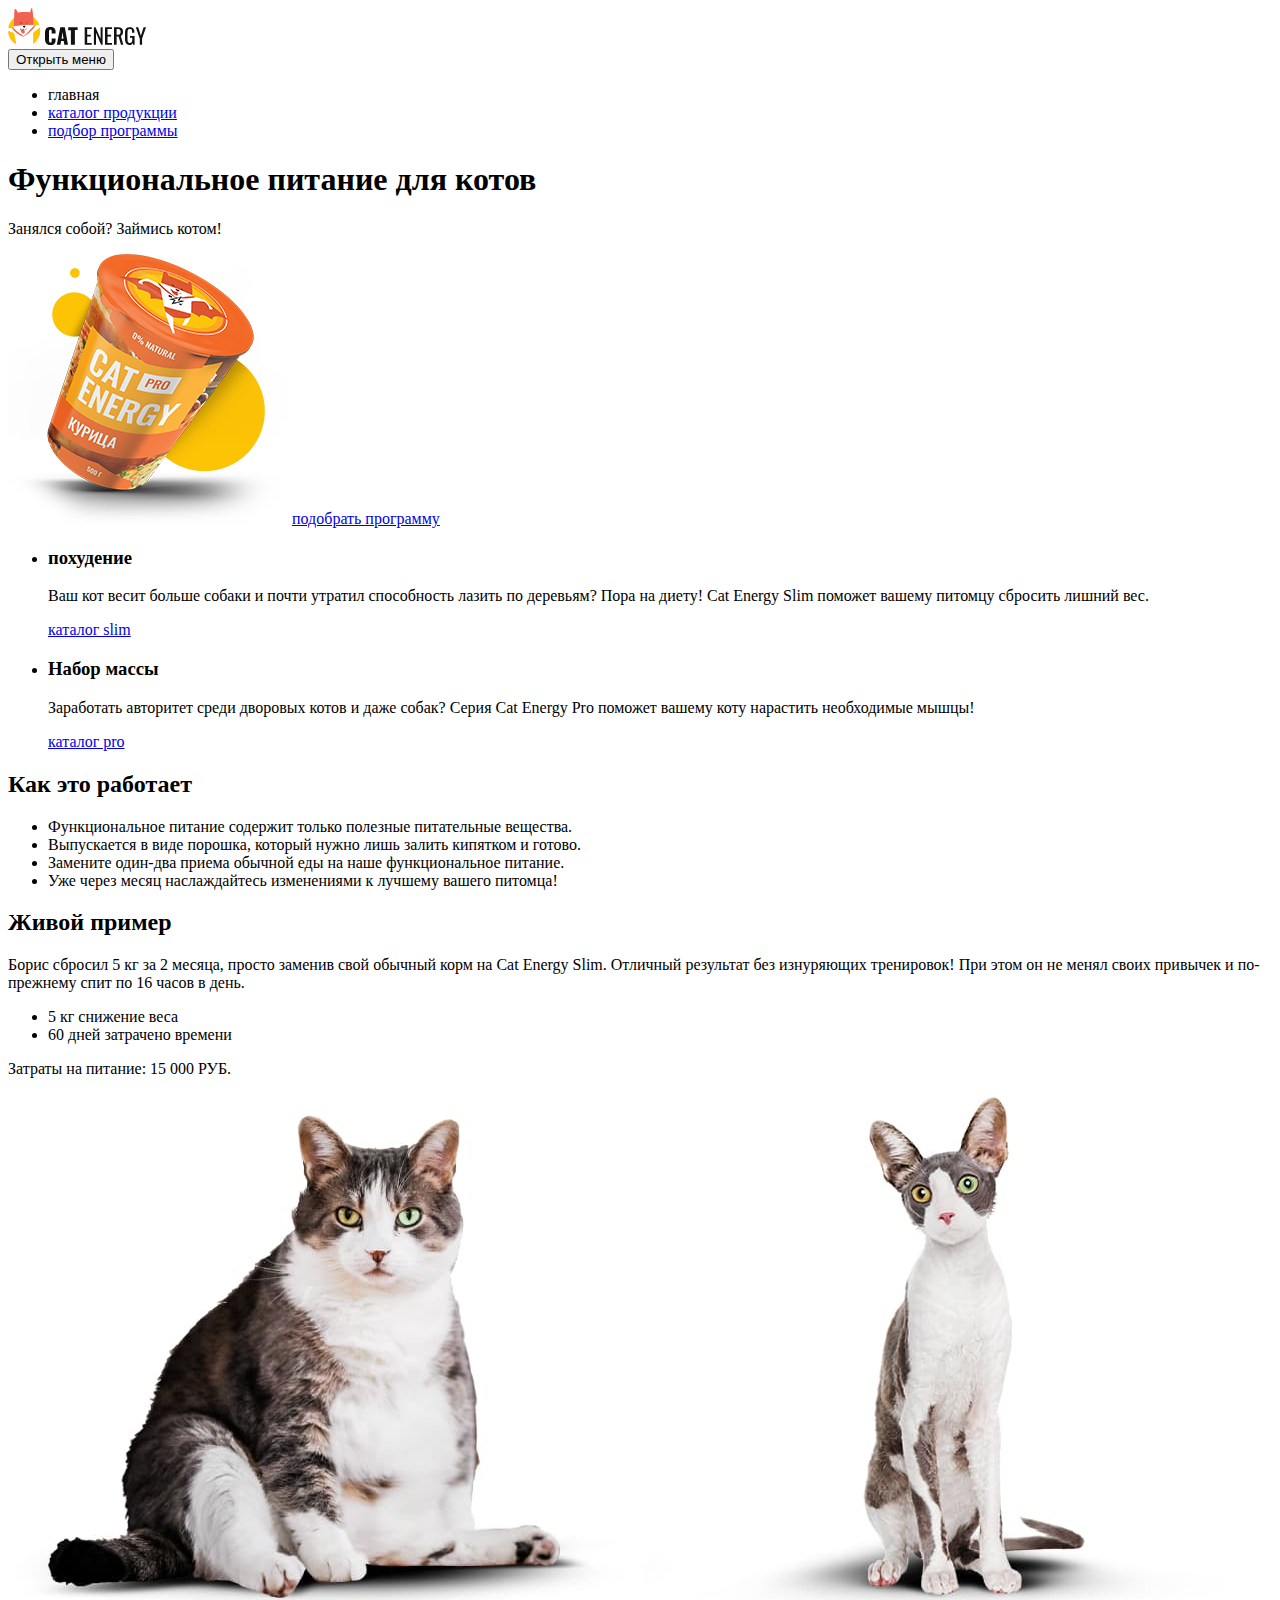
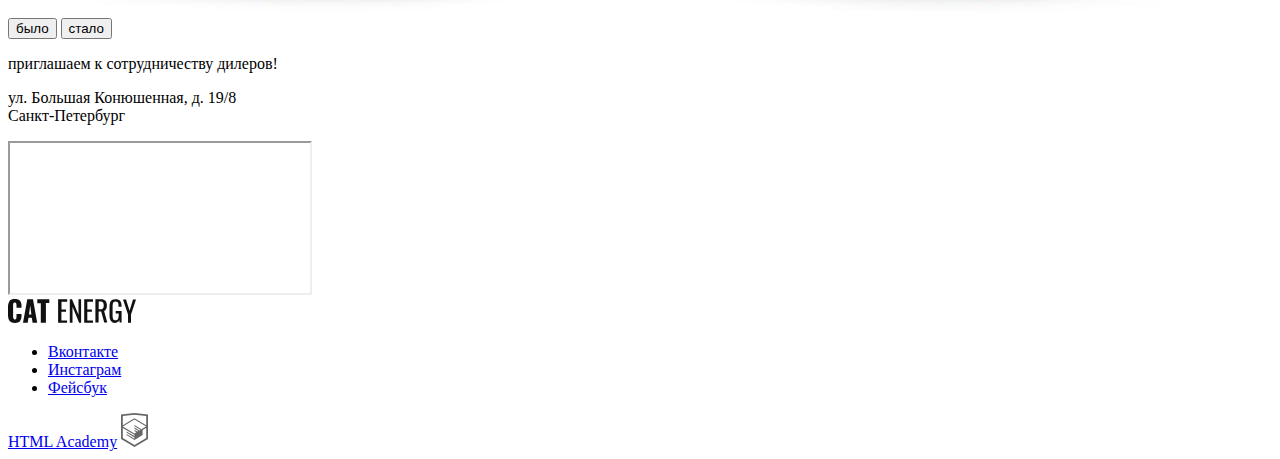
==== source/index.html @ 2d51449a "Разметка главной страницы доработка" ====
<!DOCTYPE html>
<html class="page" lang="ru">
  <head>
    <meta charset="utf-8">
    <title>Cat Energy</title>
  </head>
  <body class="page__body wrapper">
      <header class="page-header">
        <a class="page-header__logo">
          <img src="img/header-logo.svg" width="33" height="37" alt="Логотип Cat Energy">
        </a>
        <a class="page-header__logo-two">
          <img src="img/logo-two.svg" alt="Cat Energy">
        </a>
        <nav class="main-nav">
          <button class="main-nav__toggle" type="button">
            <span class="visually-hidden">Открыть меню</span>
          </button>
          <ul class="main-nav__list site-list list-reset">
            <li class="site-list__item site-list__item--active">
              <a>главная</a>
            </li>
            <li class="site-list__item">
              <a href="catalog.html">каталог продукции</a>
            </li>
            <li class="site-list__item">
              <a href="form.html">подбор программы</a>
            </li>
          </ul>
        </nav>
        <section class="page-header-legend">
          <div class="page-header-legend__wrapper">
            <h1 class="page-header__title">Функциональное питание для котов</h1>
            <p class="page-header__text">Занялся собой? Займись котом!</p>
            <img class="page-header__fhoto-feed" src="img/large-feed.png" alt="Фото корма">
            <a class="page-header__button button" href="#">подобрать программу</a>
          </div>
        </section>
      </header>
      <main class="page-main">
        <section class="programs">
          <ul class="programs__list list-reset">
            <li class="programs__item programs__item-icon-slimming">
              <h3 class="programs__title">похудение</h3>
              <p class="programs__text">Ваш кот весит больше собаки и почти утратил способность лазить по деревьям? Пора на диету! Cat Energy Slim поможет вашему питомцу сбросить лишний вес.</p>
              <a class="programs__link" href="catalog.html">каталог slim</a>
            </li>
            <li class="programs__item programs__item-icon-weight">
              <h3 class="programs__title">Набор массы</h3>
              <p class="programs__text">Заработать авторитет среди дворовых котов и даже собак? Серия Cat Energy Pro поможет вашему коту нарастить необходимые мышцы!</p>
              <a class="programs__link" href="catalog.html">каталог pro</a>
            </li>
          </ul>
        </section>
        <section class="advantages">
          <h2 class="advantages__title title-general">Как это работает</h2>
          <ul class="advantages__list list-reset">
            <li class="advantages__item advantages__item--healthy">Функциональное питание содержит только полезные питательные вещества.</li>
            <li class="advantages__item advantages__item--powder">Выпускается в виде порошка, который нужно лишь залить кипятком и готово.</li>
            <li class="advantages__item advantages__item--appliance">Замените один-два приема обычной еды на наше функциональное питание.</li>
            <li class="advantages__item advantages__item--scales">Уже через месяц наслаждайтесь изменениями к лучшему вашего питомца!</li>
          </ul>
        </section>
        <section class="sample">
          <div class="sample__content">
            <h2 class="sample__title title-general">Живой пример</h2>
            <p>Борис сбросил 5 кг за 2 месяца, просто заменив свой обычный корм на Cat Energy Slim. Отличный результат без изнуряющих тренировок! При этом он не менял своих привычек и по-прежнему спит по 16 часов в день.</p>
            <ul class="sample__list list-reset">
              <li class="sample__item">
                <span class="sample__number">5 кг</span>
                <span class="sample__list-title">снижение веса</span>
              </li>
              <li class="sample__item">
                <span class="sample__number">60 дней</span>
                <span class="sample__list-title">затрачено времени</span>
              </li>
            </ul>
            <p class="sample-description">Затраты на питание: 15 000 РУБ.</p>
          </div>
          <div class="sample__photo">
            <img class="sample__photo-thick" src="img/cat-thick.jpg" alt="Толстый кот">
            <img class="sample__photo-thin" src="img/cat-thin.jpg" alt="Худой кот">
          </div>
          <div class="sample__range">
            <div class="sample__range-bar">
              <button class="sample__range-toggle" type="button">было</button>
              <span class="sample__range-scale"></span>
              <button class="sample__range-toggle" type="button">стало</button>
            </div>
          </div>
        </section>
      </main>
      <footer class="page-footer">
        <section class="contacts">
          <div class="contacts__position">
            <div class="contacts__container">
              <p class="contacts__text">приглашаем к сотрудничеству дилеров!</p>
              <p class="contacts__address">ул. Большая Конюшенная, д. 19/8<br> Санкт-Петербург</p>
            </div>
          </div>
          <div class="page-footer__location">
            <iframe src="//www.google.com/maps/embed?pb=!1m18!1m12!1m3!1d1998.629461548045!2d30.32322444236962!3d59.93829048456305!2m3!1f0!2f0!3f0!3m2!1i1024!2i768!4f13.1!3m3!1m2!1s0x4696310fca145cc1%3A0x42b32648d8238007!2z0JHQvtC70YzRiNCw0Y8g0JrQvtC90Y7RiNC10L3QvdCw0Y8g0YPQuy4sIDE5LzgsINCh0LDQvdC60YIt0J_QtdGC0LXRgNCx0YPRgNCzLCAxOTExODY!5e0!3m2!1sru!2sru!4v1638036275535!5m2!1sru!2sru" allowfullscreen="" loading="lazy"></iframe>
          </div>
      </section>
        <a class="page-footer__logo">
          <img src="img/footer-logo.svg" alt="Cat Energy">
        </a>
        <div class="page-footer__social social">
          <ul class="social__list list-reset">
            <li class="social__item">
              <a class="social__link social__link--vkontakte" href="https://vk.com/htmlacademy">Вконтакте</a>
            </li>
            <li class="social__item">
              <a class="social__link social__link--instagram" href="https://www.instagram.com/htmlacademy">Инстаграм</a>
            </li>
            <li class="social__item">
              <a class="social__link social__link--facebook" href="https://www.facebook.com/htmlacademy">Фейсбук</a>
            </li>
          </ul>
        </div>
        <div class="page-footer__copyright copyright">
          <a class="copyright__link" href="https://htmlacademy.ru/intensive/adaptive">HTML Academy</a>
          <a class="copyright__link-logo" href="https://htmlacademy.ru/intensive/adaptive">
            <img src="img/footer-logo-html.svg" alt="Логотип HTML Academy">
          </a>
        </div>
      </footer>
  </body>
</html>
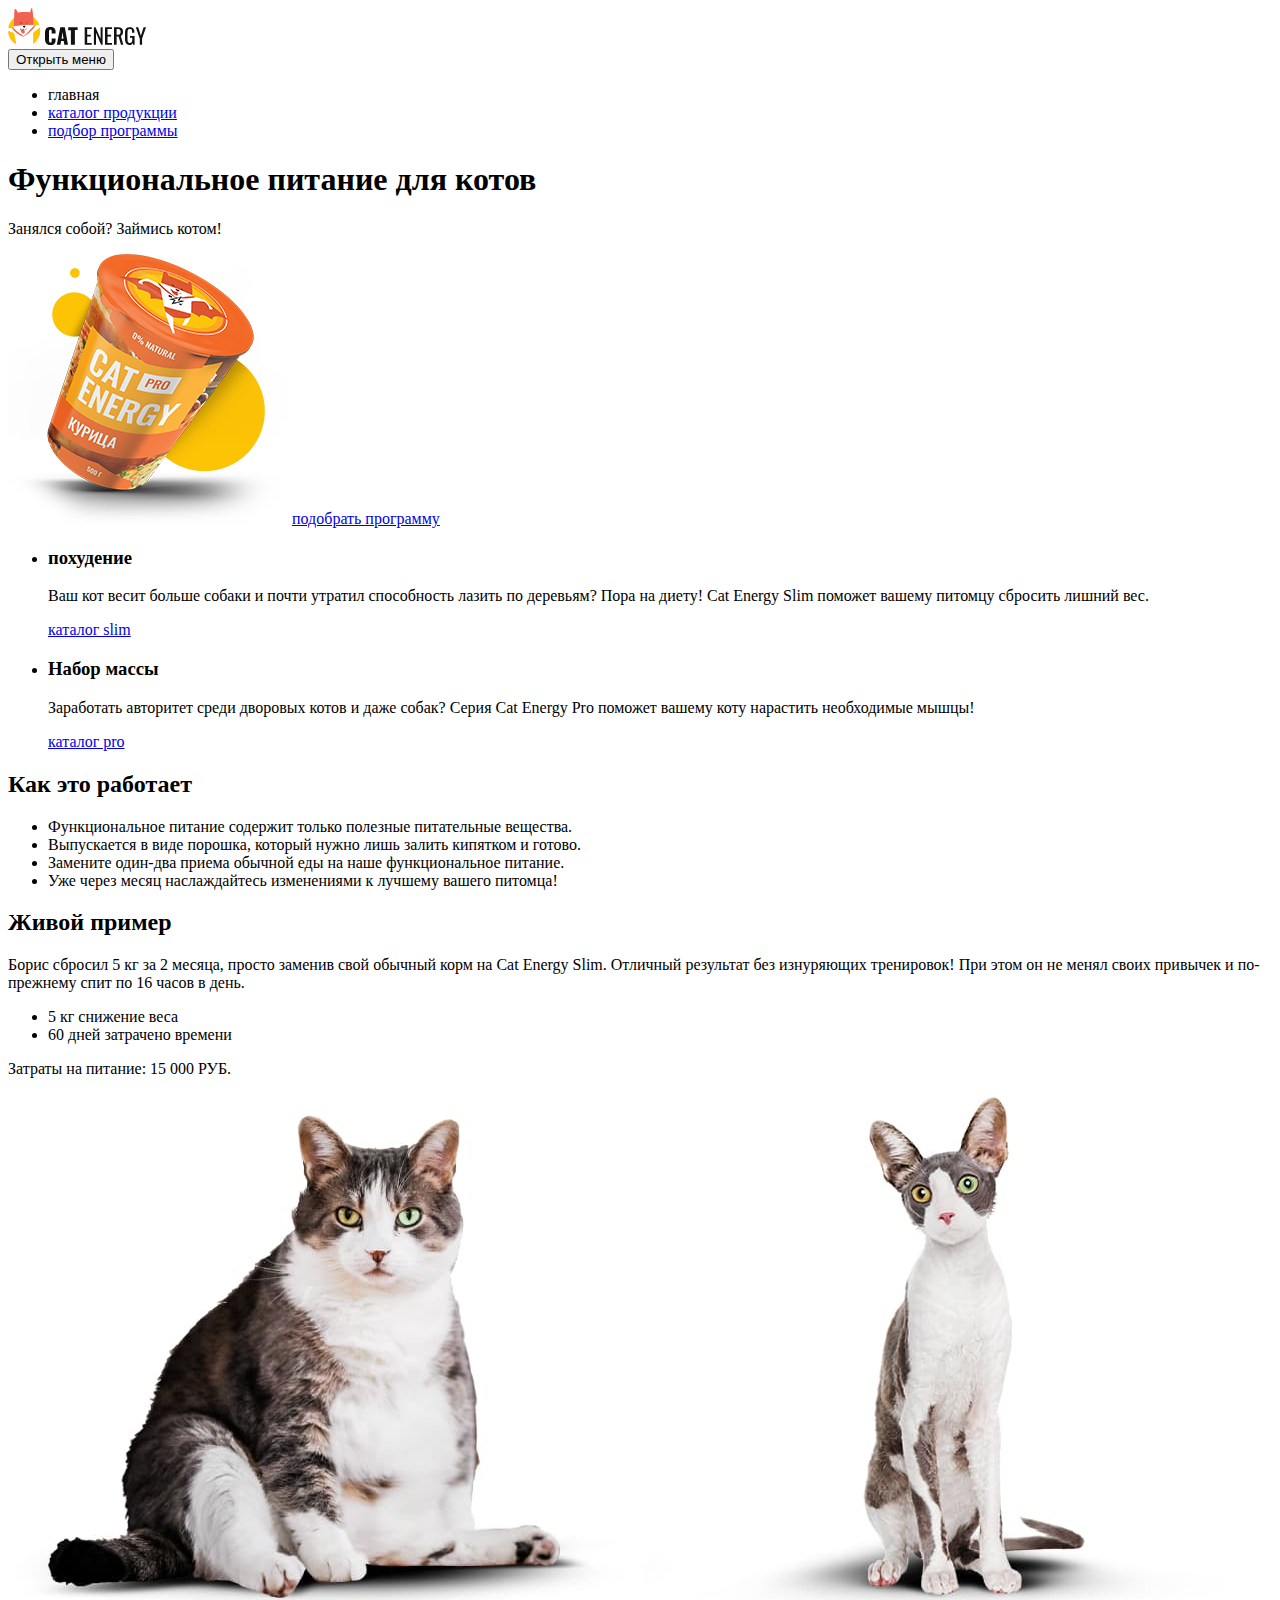
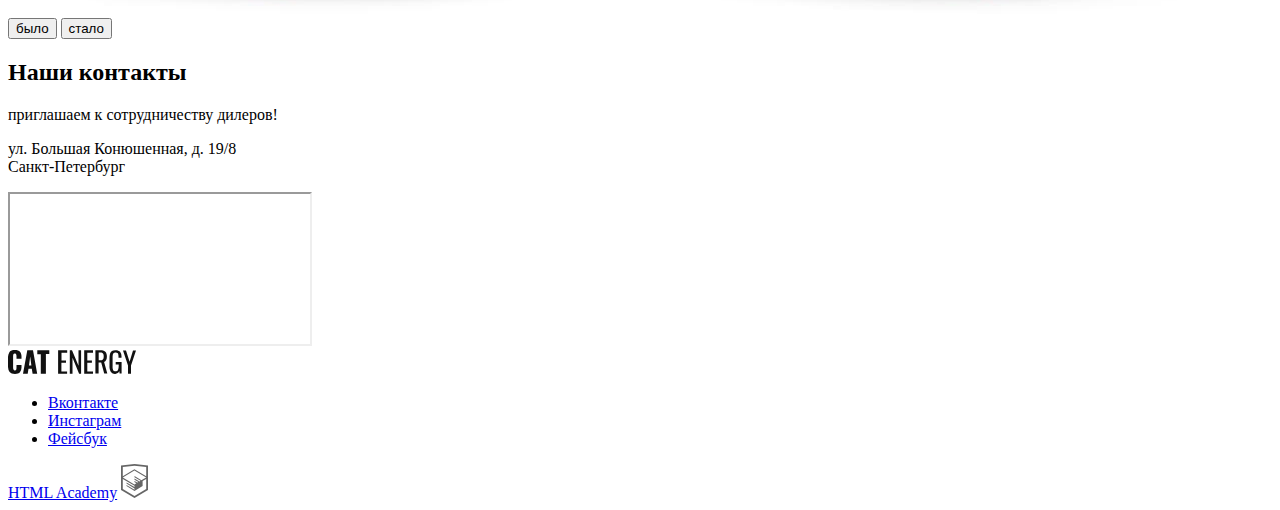
==== commit 4ee5273d: "Разметка внутренних страниц" ====
--- a/source/index.html
+++ b/source/index.html
@@ -75,23 +75,26 @@
                 <span class="sample__list-title">затрачено времени</span>
               </li>
             </ul>
-            <p class="sample-description">Затраты на питание: 15 000 РУБ.</p>
+            <p class="sample__description">Затраты на питание: 15 000 РУБ.</p>
           </div>
-          <div class="sample__photo">
-            <img class="sample__photo-thick" src="img/cat-thick.jpg" alt="Толстый кот">
-            <img class="sample__photo-thin" src="img/cat-thin.jpg" alt="Худой кот">
-          </div>
-          <div class="sample__range">
-            <div class="sample__range-bar">
-              <button class="sample__range-toggle" type="button">было</button>
-              <span class="sample__range-scale"></span>
-              <button class="sample__range-toggle" type="button">стало</button>
+          <div>
+            <div class="sample__photo">
+              <img class="sample__photo-thick" src="img/cat-thick.jpg" alt="Толстый кот">
+              <img class="sample__photo-thin" src="img/cat-thin.jpg" alt="Худой кот">
+            </div>
+            <div class="sample__range">
+              <div class="sample__range-bar">
+                <button class="sample__range-toggle" type="button">было</button>
+                <span class="sample__range-scale"></span>
+                <button class="sample__range-toggle" type="button">стало</button>
+              </div>
             </div>
           </div>
         </section>
       </main>
       <footer class="page-footer">
         <section class="contacts">
+          <h2 class="visually-hidden">Наши контакты</h2>
           <div class="contacts__position">
             <div class="contacts__container">
               <p class="contacts__text">приглашаем к сотрудничеству дилеров!</p>
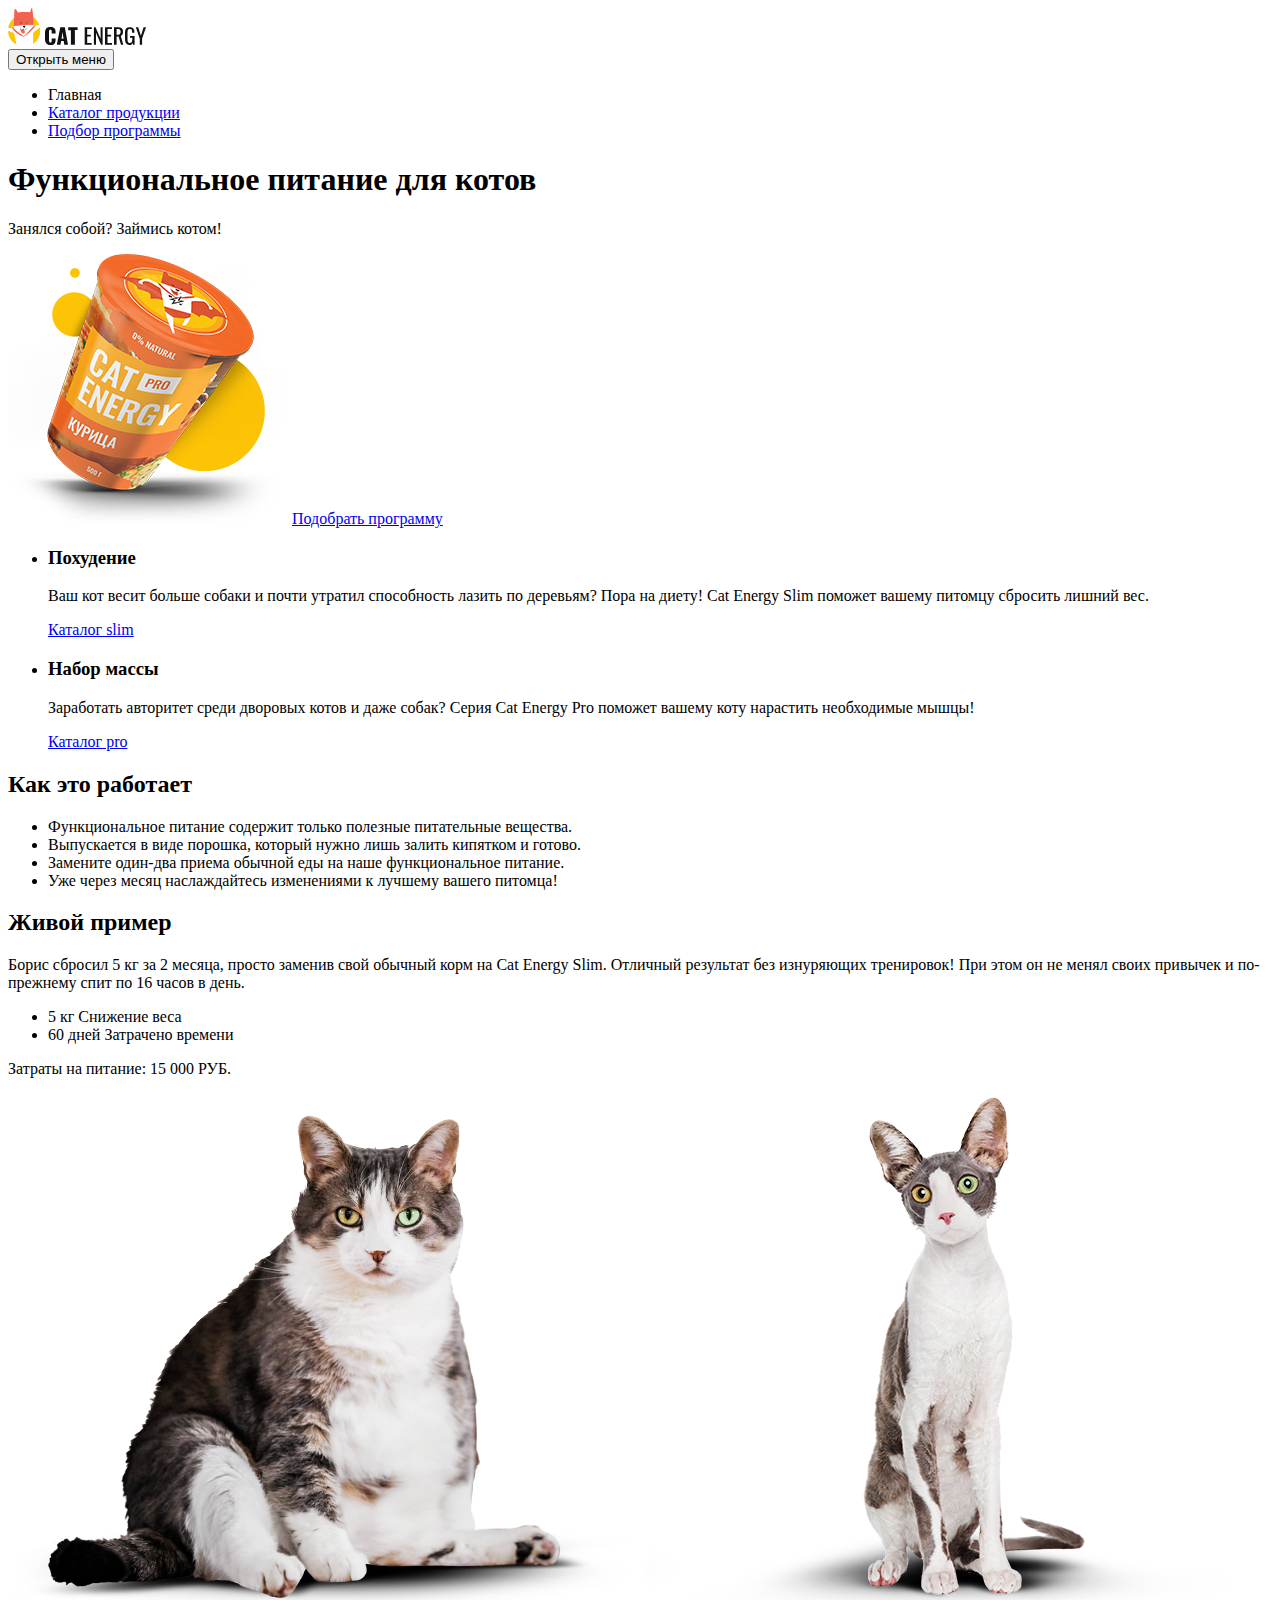
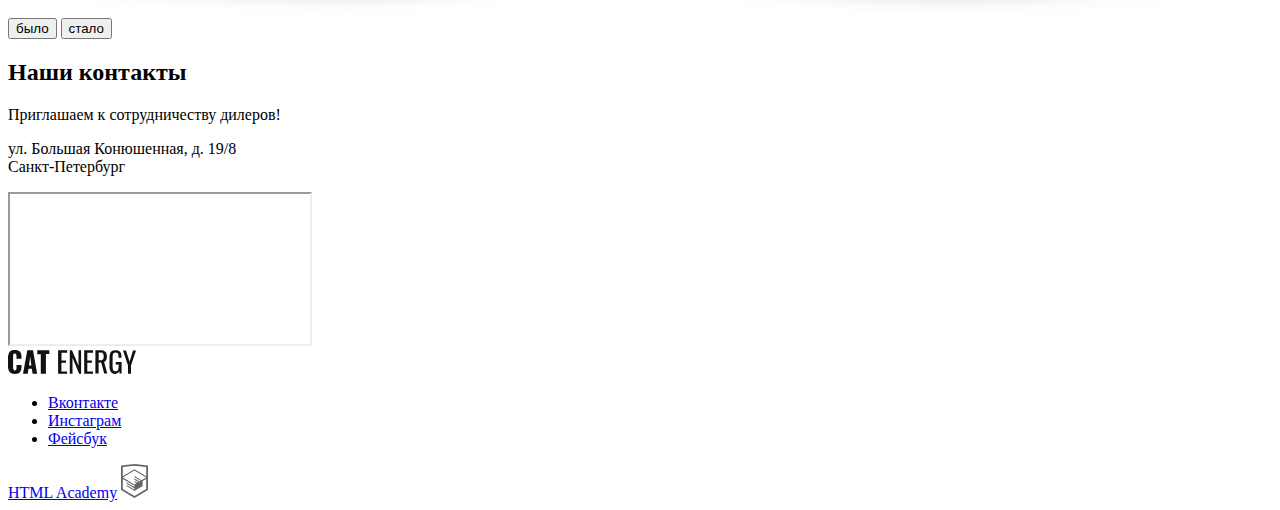
==== commit 0c6ac974: "Стилизация всех страниц" ====
--- a/source/index.html
+++ b/source/index.html
@@ -3,9 +3,10 @@
   <head>
     <meta charset="utf-8">
     <title>Cat Energy</title>
+    <link rel="stylesheet" href="css/style.css">
   </head>
-  <body class="page__body wrapper">
-      <header class="page-header">
+  <body class="page__body">
+      <header class="page-header wrapper">
         <a class="page-header__logo">
           <img src="img/header-logo.svg" width="33" height="37" alt="Логотип Cat Energy">
         </a>
@@ -18,37 +19,37 @@
           </button>
           <ul class="main-nav__list site-list list-reset">
             <li class="site-list__item site-list__item--active">
-              <a>главная</a>
+              <a>Главная</a>
             </li>
             <li class="site-list__item">
-              <a href="catalog.html">каталог продукции</a>
+              <a href="catalog.html">Каталог продукции</a>
             </li>
             <li class="site-list__item">
-              <a href="form.html">подбор программы</a>
+              <a href="form.html">Подбор программы</a>
             </li>
           </ul>
         </nav>
         <section class="page-header-legend">
           <div class="page-header-legend__wrapper">
-            <h1 class="page-header__title">Функциональное питание для котов</h1>
+            <h1 class="page-header__title title-general">Функциональное питание для котов</h1>
             <p class="page-header__text">Занялся собой? Займись котом!</p>
             <img class="page-header__fhoto-feed" src="img/large-feed.png" alt="Фото корма">
-            <a class="page-header__button button" href="#">подобрать программу</a>
+            <a class="page-header__button button" href="#">Подобрать программу</a>
           </div>
         </section>
       </header>
-      <main class="page-main">
+      <main class="page-main wrapper">
         <section class="programs">
           <ul class="programs__list list-reset">
             <li class="programs__item programs__item-icon-slimming">
-              <h3 class="programs__title">похудение</h3>
+              <h3 class="programs__title">Похудение</h3>
               <p class="programs__text">Ваш кот весит больше собаки и почти утратил способность лазить по деревьям? Пора на диету! Cat Energy Slim поможет вашему питомцу сбросить лишний вес.</p>
-              <a class="programs__link" href="catalog.html">каталог slim</a>
+              <a class="programs__link" href="catalog.html">Каталог slim</a>
             </li>
             <li class="programs__item programs__item-icon-weight">
               <h3 class="programs__title">Набор массы</h3>
               <p class="programs__text">Заработать авторитет среди дворовых котов и даже собак? Серия Cat Energy Pro поможет вашему коту нарастить необходимые мышцы!</p>
-              <a class="programs__link" href="catalog.html">каталог pro</a>
+              <a class="programs__link" href="catalog.html">Каталог pro</a>
             </li>
           </ul>
         </section>
@@ -68,19 +69,19 @@
             <ul class="sample__list list-reset">
               <li class="sample__item">
                 <span class="sample__number">5 кг</span>
-                <span class="sample__list-title">снижение веса</span>
+                <span class="sample__list-title">Снижение веса</span>
               </li>
               <li class="sample__item">
                 <span class="sample__number">60 дней</span>
-                <span class="sample__list-title">затрачено времени</span>
+                <span class="sample__list-title">Затрачено времени</span>
               </li>
             </ul>
             <p class="sample__description">Затраты на питание: 15 000 РУБ.</p>
           </div>
-          <div>
-            <div class="sample__photo">
-              <img class="sample__photo-thick" src="img/cat-thick.jpg" alt="Толстый кот">
-              <img class="sample__photo-thin" src="img/cat-thin.jpg" alt="Худой кот">
+          <div class="sample__slider-container">
+            <div class="sample__slider-photo">
+              <img class="sample__photo-thick slider-photo" src="img/cat-thick.png" alt="Толстый кот">
+              <img class="sample__photo-thin slider-photo" src="img/cat-thin.png" alt="Худой кот">
             </div>
             <div class="sample__range">
               <div class="sample__range-bar">
@@ -92,41 +93,45 @@
           </div>
         </section>
       </main>
-      <footer class="page-footer">
+      <footer class="footer">
         <section class="contacts">
           <h2 class="visually-hidden">Наши контакты</h2>
-          <div class="contacts__position">
-            <div class="contacts__container">
-              <p class="contacts__text">приглашаем к сотрудничеству дилеров!</p>
+          <div class="contacts__wrapper">
+            <div class="contacts__position">
+              <p class="contacts__text">Приглашаем к сотрудничеству дилеров!</p>
               <p class="contacts__address">ул. Большая Конюшенная, д. 19/8<br> Санкт-Петербург</p>
             </div>
           </div>
-          <div class="page-footer__location">
+          <div class="footer__location">
             <iframe src="//www.google.com/maps/embed?pb=!1m18!1m12!1m3!1d1998.629461548045!2d30.32322444236962!3d59.93829048456305!2m3!1f0!2f0!3f0!3m2!1i1024!2i768!4f13.1!3m3!1m2!1s0x4696310fca145cc1%3A0x42b32648d8238007!2z0JHQvtC70YzRiNCw0Y8g0JrQvtC90Y7RiNC10L3QvdCw0Y8g0YPQuy4sIDE5LzgsINCh0LDQvdC60YIt0J_QtdGC0LXRgNCx0YPRgNCzLCAxOTExODY!5e0!3m2!1sru!2sru!4v1638036275535!5m2!1sru!2sru" allowfullscreen="" loading="lazy"></iframe>
           </div>
-      </section>
-        <a class="page-footer__logo">
-          <img src="img/footer-logo.svg" alt="Cat Energy">
-        </a>
-        <div class="page-footer__social social">
-          <ul class="social__list list-reset">
-            <li class="social__item">
-              <a class="social__link social__link--vkontakte" href="https://vk.com/htmlacademy">Вконтакте</a>
-            </li>
-            <li class="social__item">
-              <a class="social__link social__link--instagram" href="https://www.instagram.com/htmlacademy">Инстаграм</a>
-            </li>
-            <li class="social__item">
-              <a class="social__link social__link--facebook" href="https://www.facebook.com/htmlacademy">Фейсбук</a>
-            </li>
-          </ul>
-        </div>
-        <div class="page-footer__copyright copyright">
-          <a class="copyright__link" href="https://htmlacademy.ru/intensive/adaptive">HTML Academy</a>
-          <a class="copyright__link-logo" href="https://htmlacademy.ru/intensive/adaptive">
-            <img src="img/footer-logo-html.svg" alt="Логотип HTML Academy">
-          </a>
-        </div>
+        </section>
+        <section class="footer__container">
+          <div class="footer__logo-container">
+            <a class="footer__logo">
+              <img src="img/footer-logo.svg" alt="Cat Energy">
+            </a>
+          </div>
+          <div class="footer__social social">
+            <ul class="social__list list-reset">
+              <li class="social__item">
+                <a class="social__link social__link--vkontakte" href="https://vk.com/htmlacademy">Вконтакте</a>
+              </li>
+              <li class="social__item">
+                <a class="social__link social__link--instagram" href="https://www.instagram.com/htmlacademy">Инстаграм</a>
+              </li>
+              <li class="social__item">
+                <a class="social__link social__link--facebook" href="https://www.facebook.com/htmlacademy">Фейсбук</a>
+              </li>
+            </ul>
+          </div>
+          <div class="footer__copyright copyright">
+            <a class="copyright__link" href="https://htmlacademy.ru/intensive/adaptive">HTML Academy</a>
+            <a class="copyright__link-logo" href="https://htmlacademy.ru/intensive/adaptive">
+              <img src="img/footer-logo-html.svg" alt="Логотип HTML Academy">
+            </a>
+          </div>
+        </section>
       </footer>
   </body>
 </html>
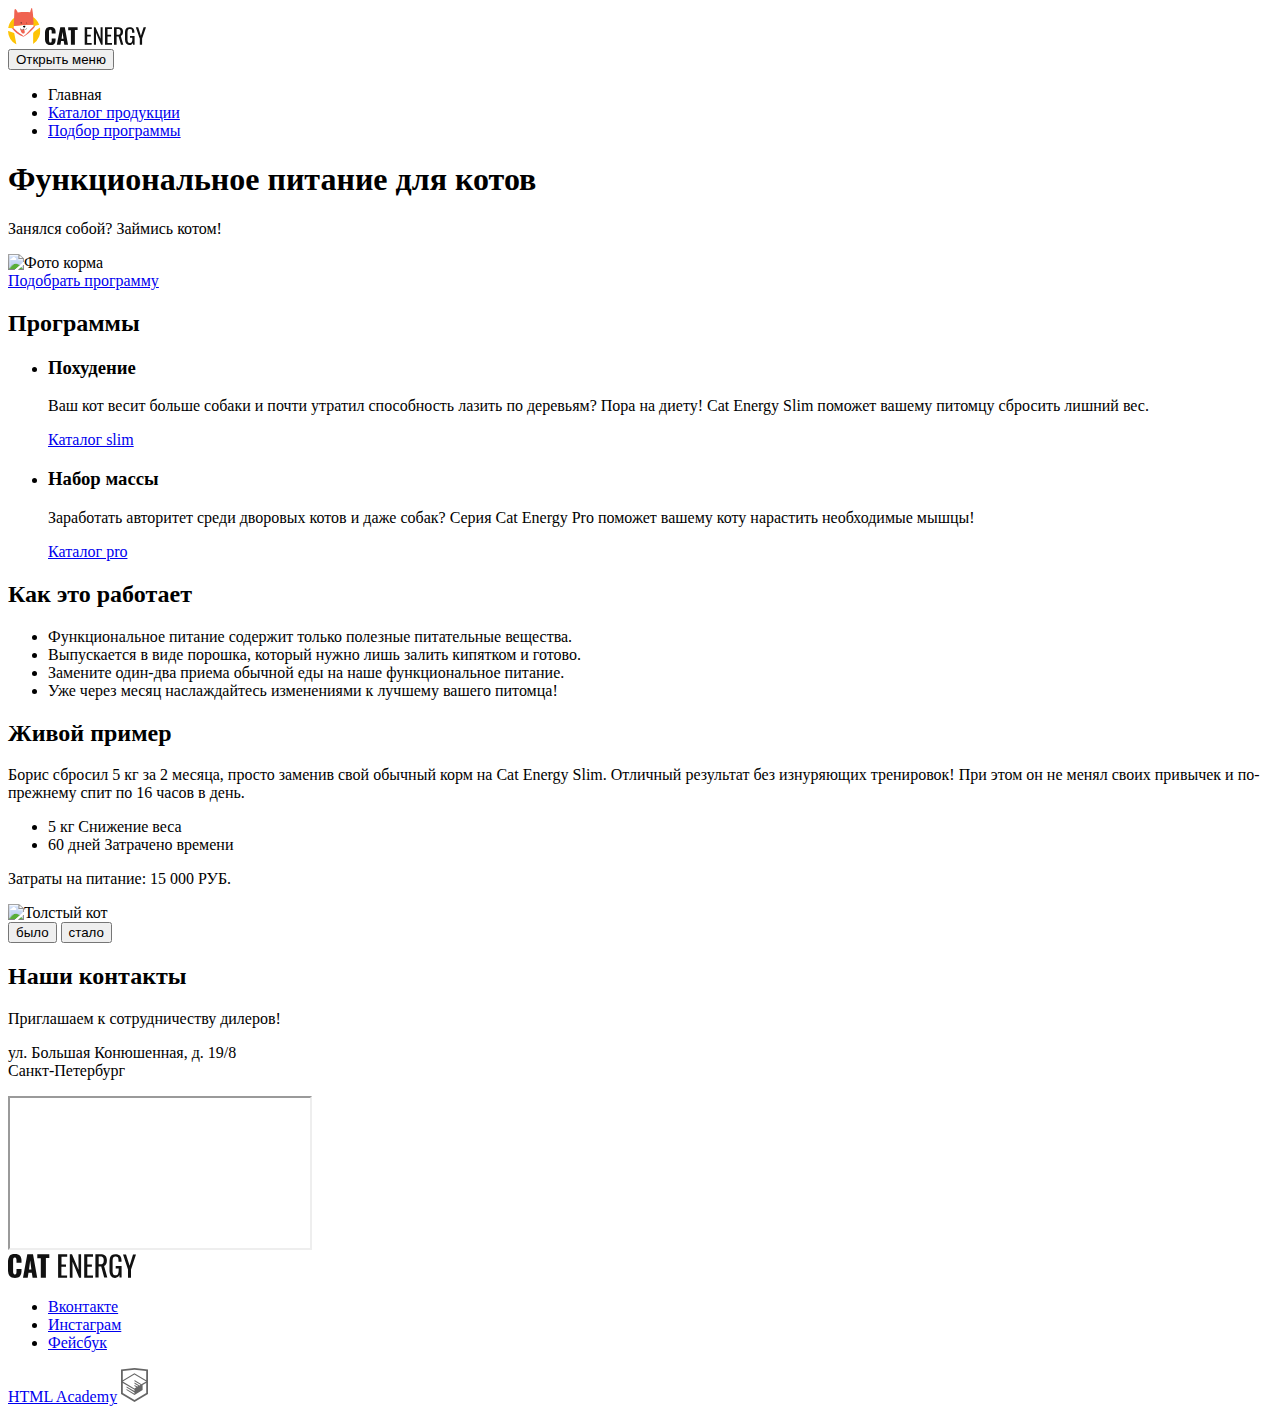
==== commit abbe5582: "Стилизация всех страниц доработка" ====
--- a/source/index.html
+++ b/source/index.html
@@ -6,40 +6,47 @@
     <link rel="stylesheet" href="css/style.css">
   </head>
   <body class="page__body">
-      <header class="page-header wrapper">
-        <a class="page-header__logo">
-          <img src="img/header-logo.svg" width="33" height="37" alt="Логотип Cat Energy">
-        </a>
-        <a class="page-header__logo-two">
-          <img src="img/logo-two.svg" alt="Cat Energy">
-        </a>
-        <nav class="main-nav">
-          <button class="main-nav__toggle" type="button">
-            <span class="visually-hidden">Открыть меню</span>
-          </button>
-          <ul class="main-nav__list site-list list-reset">
-            <li class="site-list__item site-list__item--active">
-              <a>Главная</a>
-            </li>
-            <li class="site-list__item">
-              <a href="catalog.html">Каталог продукции</a>
-            </li>
-            <li class="site-list__item">
-              <a href="form.html">Подбор программы</a>
-            </li>
-          </ul>
-        </nav>
-        <section class="page-header-legend">
-          <div class="page-header-legend__wrapper">
-            <h1 class="page-header__title title-general">Функциональное питание для котов</h1>
-            <p class="page-header__text">Занялся собой? Займись котом!</p>
-            <img class="page-header__fhoto-feed" src="img/large-feed.png" alt="Фото корма">
-            <a class="page-header__button button" href="#">Подобрать программу</a>
+      <header class="page-header">
+        <div class="wrapper">
+          <a class="page-header__logo">
+            <img src="img/header-logo.svg" width="33" height="37" alt="Логотип Cat Energy">
+          </a>
+          <a class="page-header__logo-two">
+            <img src="img/logo-two.svg" alt="Cat Energy">
+          </a>
+          <nav class="main-nav">
+            <button class="main-nav__toggle" type="button">
+              <span class="visually-hidden">Открыть меню</span>
+            </button>
+            <ul class="main-nav__list site-list list-reset">
+              <li class="site-list__item site-list__item--active">
+                <a>Главная</a>
+              </li>
+              <li class="site-list__item">
+                <a href="catalog.html">Каталог продукции</a>
+              </li>
+              <li class="site-list__item">
+                <a href="form.html">Подбор программы</a>
+              </li>
+            </ul>
+          </nav>
+        </div>
+        <section class="promo">
+          <div class="promo__wrapper">
+            <h1 class="promo__title title-general">Функциональное питание для котов</h1>
+            <p class="promo__text">Занялся собой? Займись котом!</p>
+          </div>
+          <div class="promo__image">
+            <img class="page-header__fhoto-feed" src="../img/large-feed.png" alt="Фото корма">
+          </div>
+          <div class="promo__button">
+            <a class="button" href="#">Подобрать программу</a>
           </div>
         </section>
       </header>
-      <main class="page-main wrapper">
-        <section class="programs">
+      <main class="page-main">
+        <section class="programs wrapper">
+          <h2 class="visually-hidden">Программы</h2>
           <ul class="programs__list list-reset">
             <li class="programs__item programs__item-icon-slimming">
               <h3 class="programs__title">Похудение</h3>
@@ -53,7 +60,7 @@
             </li>
           </ul>
         </section>
-        <section class="advantages">
+        <section class="advantages wrapper">
           <h2 class="advantages__title title-general">Как это работает</h2>
           <ul class="advantages__list list-reset">
             <li class="advantages__item advantages__item--healthy">Функциональное питание содержит только полезные питательные вещества.</li>
@@ -63,7 +70,7 @@
           </ul>
         </section>
         <section class="sample">
-          <div class="sample__content">
+          <div class="sample__content wrapper">
             <h2 class="sample__title title-general">Живой пример</h2>
             <p>Борис сбросил 5 кг за 2 месяца, просто заменив свой обычный корм на Cat Energy Slim. Отличный результат без изнуряющих тренировок! При этом он не менял своих привычек и по-прежнему спит по 16 часов в день.</p>
             <ul class="sample__list list-reset">
@@ -78,17 +85,14 @@
             </ul>
             <p class="sample__description">Затраты на питание: 15 000 РУБ.</p>
           </div>
-          <div class="sample__slider-container">
+          <div class="sample__slider-container wrapper">
             <div class="sample__slider-photo">
-              <img class="sample__photo-thick slider-photo" src="img/cat-thick.png" alt="Толстый кот">
-              <img class="sample__photo-thin slider-photo" src="img/cat-thin.png" alt="Худой кот">
+              <img class="sample__photo-thick slider-photo" src="../img/cat-small.png" alt="Толстый кот">
             </div>
             <div class="sample__range">
-              <div class="sample__range-bar">
-                <button class="sample__range-toggle" type="button">было</button>
-                <span class="sample__range-scale"></span>
-                <button class="sample__range-toggle" type="button">стало</button>
-              </div>
+              <button class="sample__range-toggle" type="button">было</button>
+              <span class="sample__range-scale"></span>
+              <button class="sample__range-toggle" type="button">стало</button>
             </div>
           </div>
         </section>
@@ -96,7 +100,7 @@
       <footer class="footer">
         <section class="contacts">
           <h2 class="visually-hidden">Наши контакты</h2>
-          <div class="contacts__wrapper">
+          <div class="contacts__wrapper wrapper">
             <div class="contacts__position">
               <p class="contacts__text">Приглашаем к сотрудничеству дилеров!</p>
               <p class="contacts__address">ул. Большая Конюшенная, д. 19/8<br> Санкт-Петербург</p>
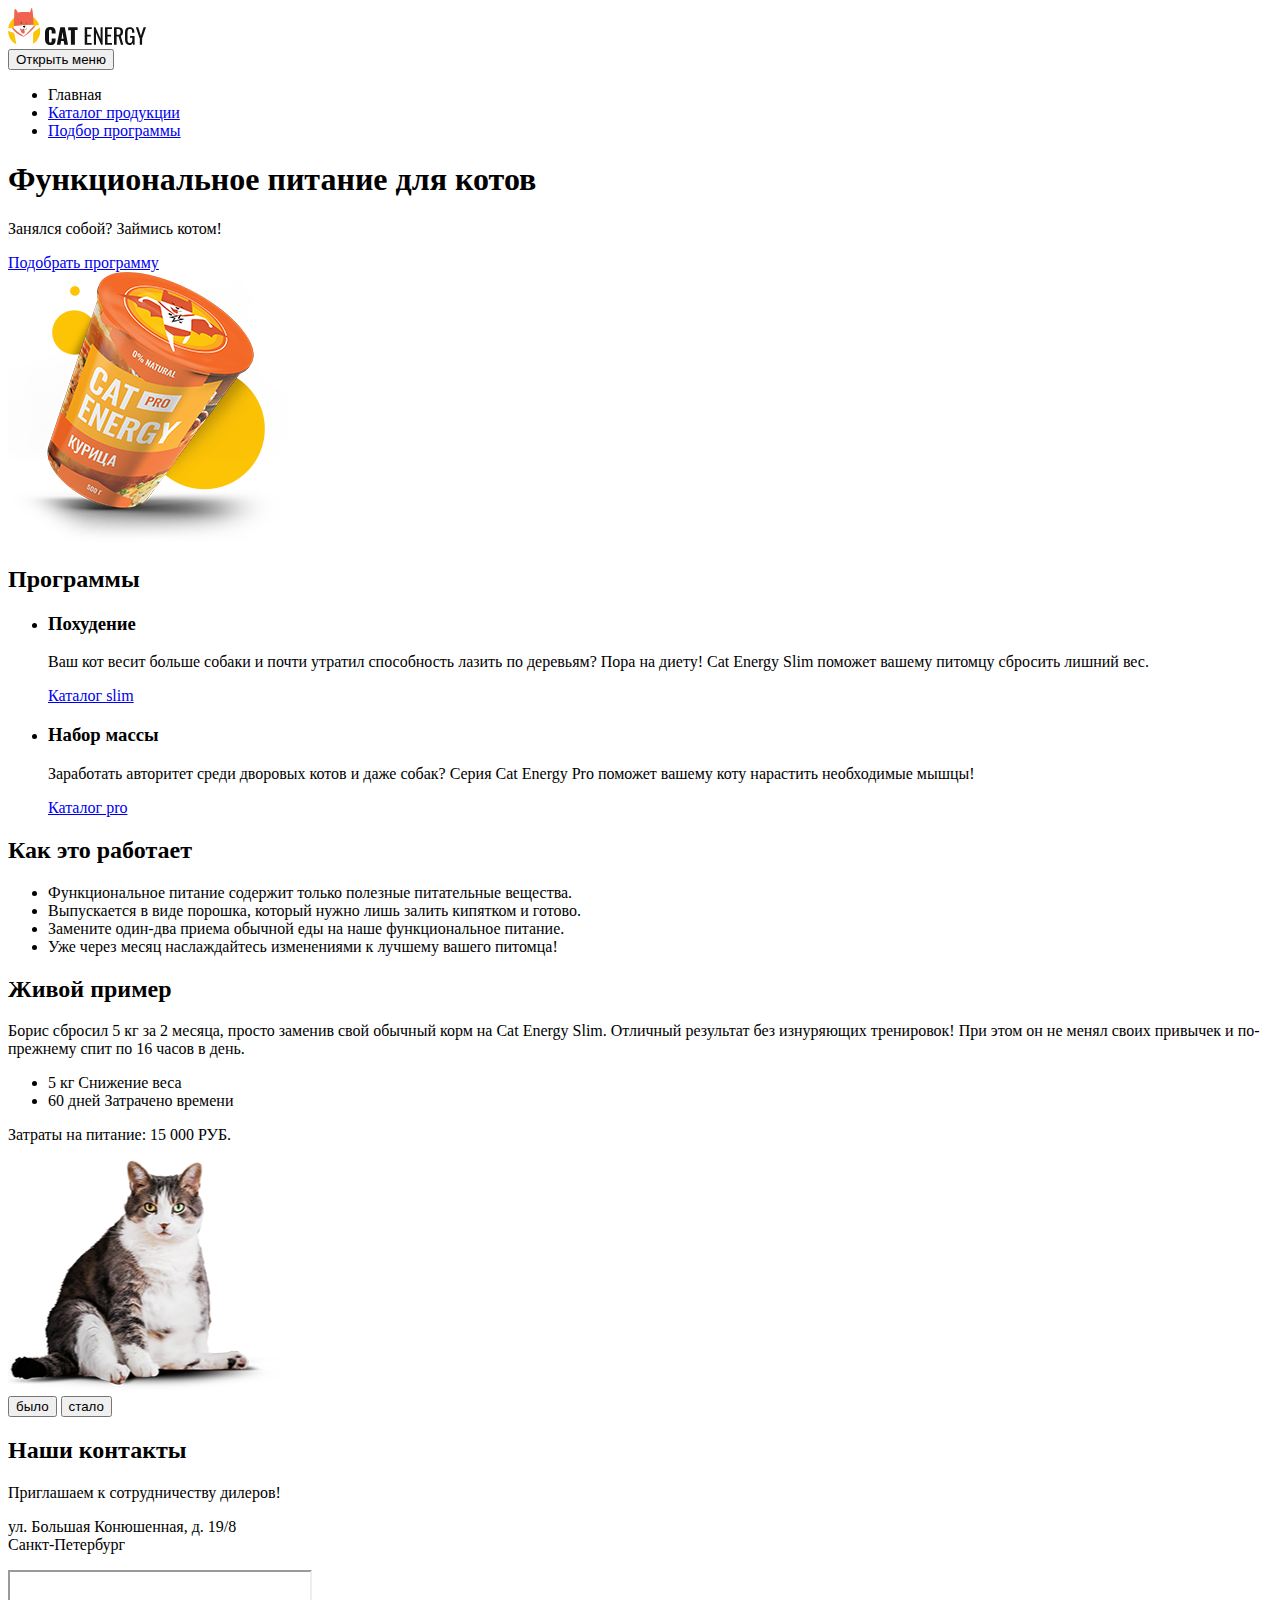
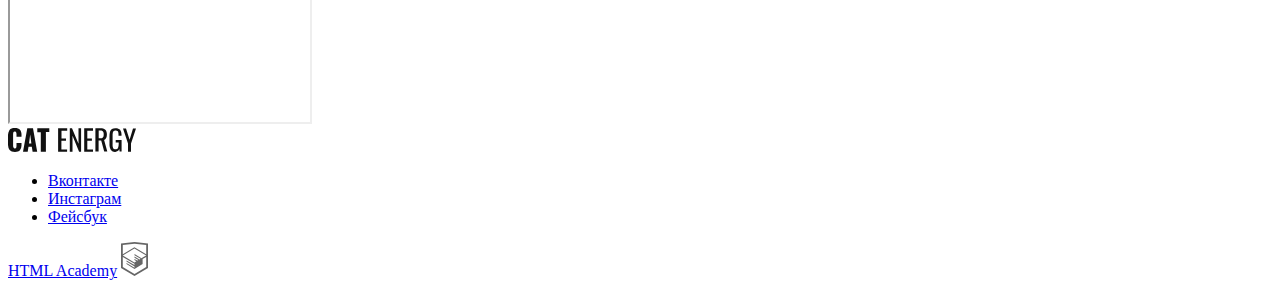
==== commit a1ae5b46: "Стилизация всех страниц доработка" ====
--- a/source/index.html
+++ b/source/index.html
@@ -35,12 +35,10 @@
           <div class="promo__wrapper">
             <h1 class="promo__title title-general">Функциональное питание для котов</h1>
             <p class="promo__text">Занялся собой? Займись котом!</p>
+            <a class="promo__button button" href="form.html">Подобрать программу</a>
           </div>
           <div class="promo__image">
-            <img class="page-header__fhoto-feed" src="../img/large-feed.png" alt="Фото корма">
-          </div>
-          <div class="promo__button">
-            <a class="button" href="#">Подобрать программу</a>
+            <img src="img/large-feed.png" alt="Фото корма">
           </div>
         </section>
       </header>
@@ -87,7 +85,7 @@
           </div>
           <div class="sample__slider-container wrapper">
             <div class="sample__slider-photo">
-              <img class="sample__photo-thick slider-photo" src="../img/cat-small.png" alt="Толстый кот">
+              <img class="sample__photo-thick slider-photo" src="img/cat-small.png" alt="Толстый кот">
             </div>
             <div class="sample__range">
               <button class="sample__range-toggle" type="button">было</button>
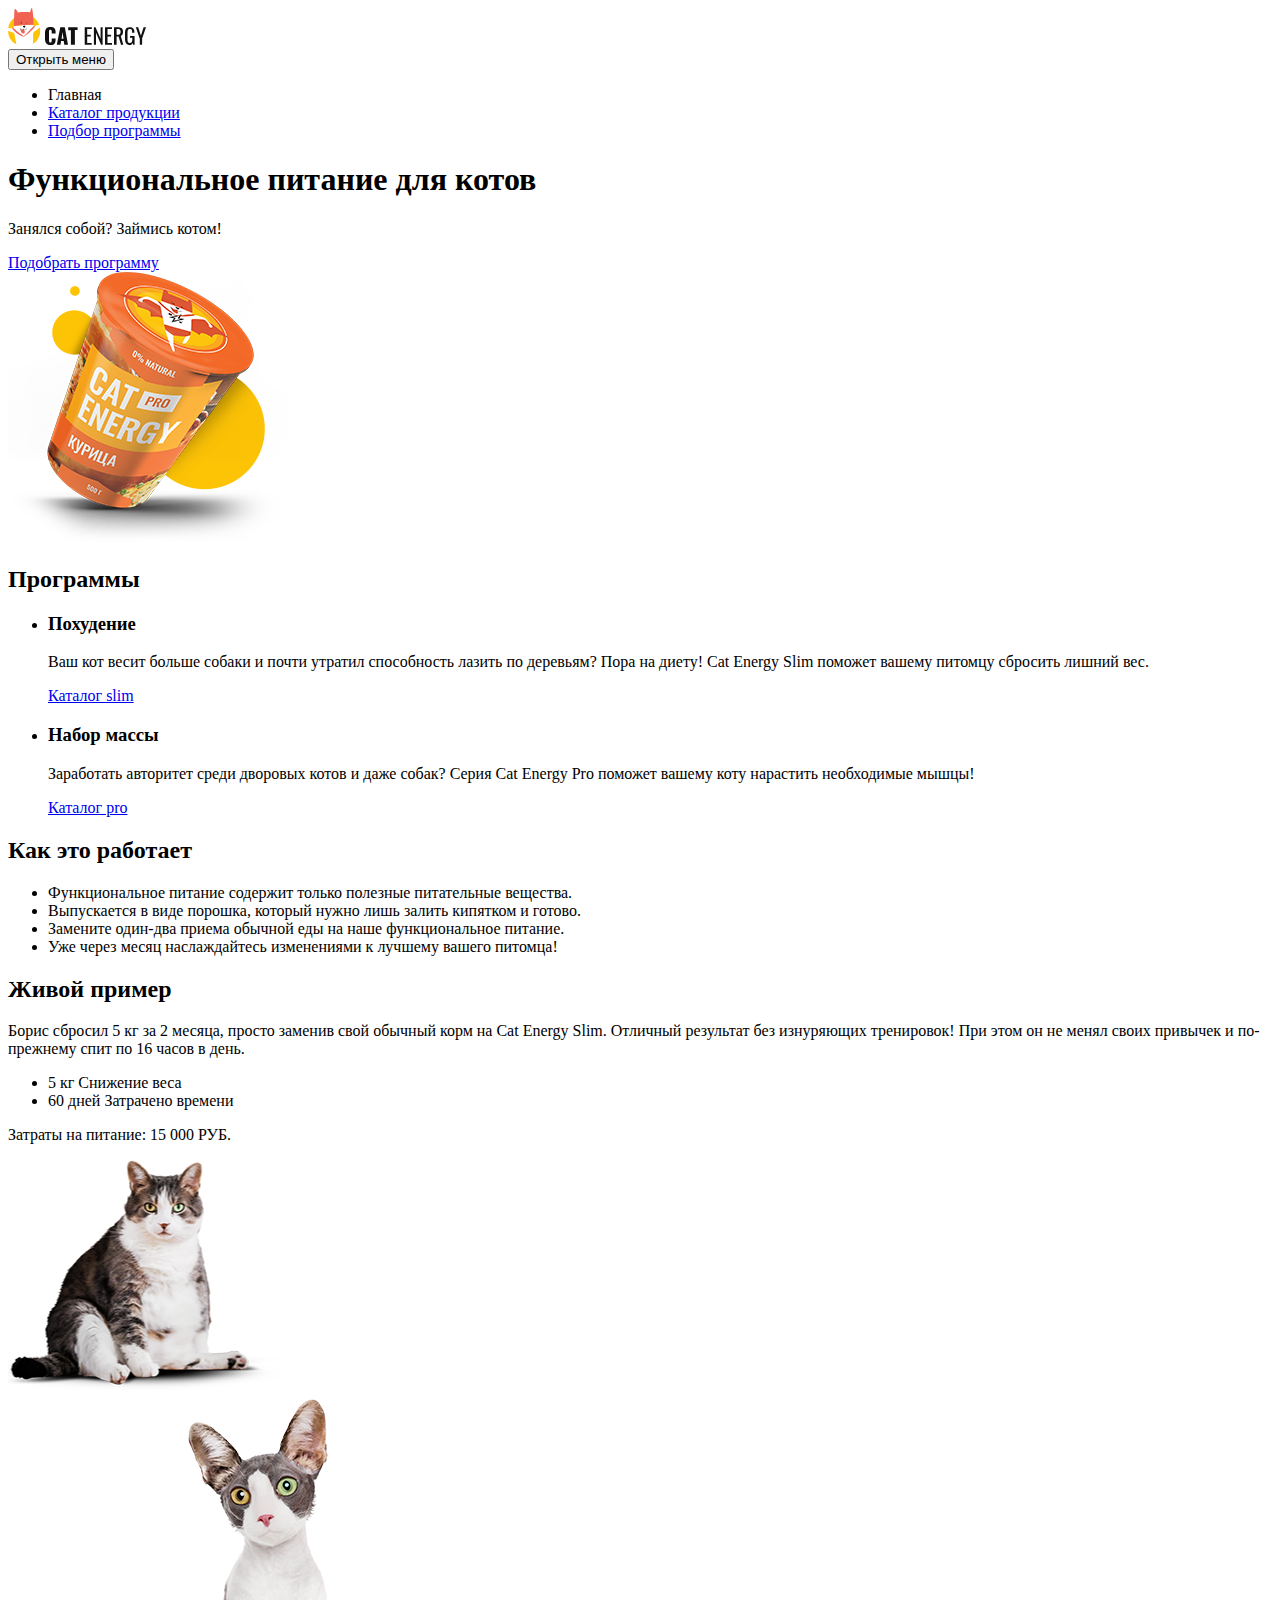
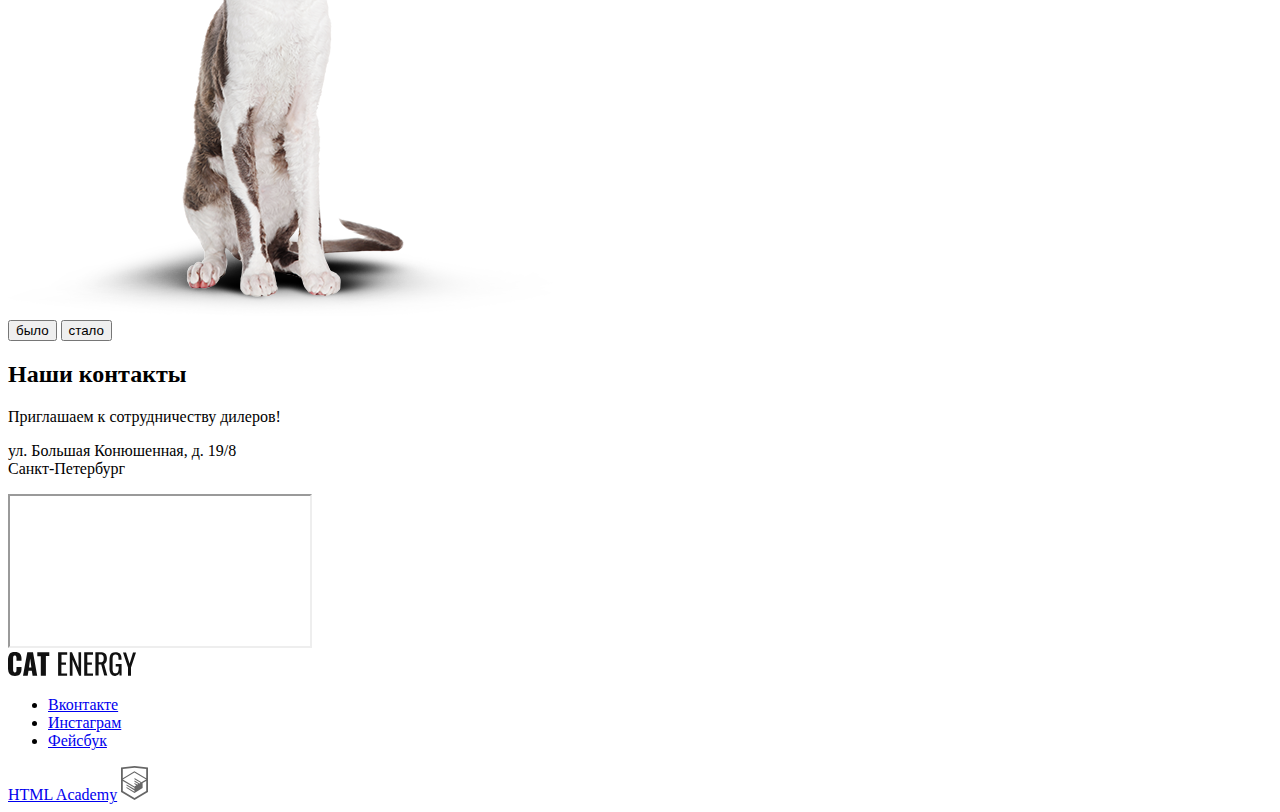
==== commit bae361b1: "Адаптивная сетка для главной страницы" ====
--- a/source/index.html
+++ b/source/index.html
@@ -2,30 +2,33 @@
 <html class="page" lang="ru">
   <head>
     <meta charset="utf-8">
+    <meta name="viewport" content="width=device-width, initial-scale=1">
     <title>Cat Energy</title>
     <link rel="stylesheet" href="css/style.css">
   </head>
   <body class="page__body">
       <header class="page-header">
-        <div class="wrapper">
-          <a class="page-header__logo">
-            <img src="img/header-logo.svg" width="33" height="37" alt="Логотип Cat Energy">
-          </a>
-          <a class="page-header__logo-two">
-            <img src="img/logo-two.svg" alt="Cat Energy">
-          </a>
+        <div class="page-header__top wrapper">
+          <div class="page-header__logo-legend">
+            <a class="page-header__logo">
+              <img src="img/header-logo.svg" width="33" height="37" alt="Логотип Cat Energy">
+            </a>
+            <a class="page-header__logo-two">
+              <img src="img/logo-two.svg" alt="Cat Energy">
+            </a>
+          </div>
           <nav class="main-nav">
             <button class="main-nav__toggle" type="button">
               <span class="visually-hidden">Открыть меню</span>
             </button>
-            <ul class="main-nav__list site-list list-reset">
-              <li class="site-list__item site-list__item--active">
+            <ul class="main-nav__list list-reset">
+              <li class="main-nav__item main-nav__item--active">
                 <a>Главная</a>
               </li>
-              <li class="site-list__item">
+              <li class="main-nav__item">
                 <a href="catalog.html">Каталог продукции</a>
               </li>
-              <li class="site-list__item">
+              <li class="main-nav__item">
                 <a href="form.html">Подбор программы</a>
               </li>
             </ul>
@@ -61,31 +64,38 @@
         <section class="advantages wrapper">
           <h2 class="advantages__title title-general">Как это работает</h2>
           <ul class="advantages__list list-reset">
-            <li class="advantages__item advantages__item--healthy">Функциональное питание содержит только полезные питательные вещества.</li>
-            <li class="advantages__item advantages__item--powder">Выпускается в виде порошка, который нужно лишь залить кипятком и готово.</li>
-            <li class="advantages__item advantages__item--appliance">Замените один-два приема обычной еды на наше функциональное питание.</li>
-            <li class="advantages__item advantages__item--scales">Уже через месяц наслаждайтесь изменениями к лучшему вашего питомца!</li>
+            <li class="advantages__item advantages__item-one advantages__item--healthy">Функциональное питание содержит только полезные питательные вещества.</li>
+            <li class="advantages__item advantages__item-two advantages__item--powder">Выпускается в виде порошка, который нужно лишь залить кипятком и готово.</li>
+            <li class="advantages__item advantages__item-three advantages__item--appliance">Замените один-два приема обычной еды на наше функциональное питание.</li>
+            <li class="advantages__item advantages__item-four advantages__item--scales">Уже через месяц наслаждайтесь изменениями к лучшему вашего питомца!</li>
           </ul>
         </section>
         <section class="sample">
           <div class="sample__content wrapper">
             <h2 class="sample__title title-general">Живой пример</h2>
             <p>Борис сбросил 5 кг за 2 месяца, просто заменив свой обычный корм на Cat Energy Slim. Отличный результат без изнуряющих тренировок! При этом он не менял своих привычек и по-прежнему спит по 16 часов в день.</p>
-            <ul class="sample__list list-reset">
-              <li class="sample__item">
-                <span class="sample__number">5 кг</span>
-                <span class="sample__list-title">Снижение веса</span>
-              </li>
-              <li class="sample__item">
-                <span class="sample__number">60 дней</span>
-                <span class="sample__list-title">Затрачено времени</span>
-              </li>
-            </ul>
-            <p class="sample__description">Затраты на питание: 15 000 РУБ.</p>
+            <div class="sample-legend">
+              <ul class="sample__list list-reset">
+                <li class="sample__item">
+                  <span class="sample__number">5 кг</span>
+                  <span class="sample__list-title">Снижение веса</span>
+                </li>
+                <li class="sample__item">
+                  <span class="sample__number">60 дней</span>
+                  <span class="sample__list-title">Затрачено времени</span>
+                </li>
+              </ul>
+              <p class="sample__description">Затраты на питание: 15 000 РУБ.</p>
+            </div>
           </div>
           <div class="sample__slider-container wrapper">
-            <div class="sample__slider-photo">
-              <img class="sample__photo-thick slider-photo" src="img/cat-small.png" alt="Толстый кот">
+            <div class="slider">
+              <div class="sample__slider-photo">
+                <img class="sample__photo-thick slider-photo" src="img/cat-small.png" alt="Толстый кот">
+              </div>
+              <div class="sample__slider-photo">
+                <img class="sample__photo-thin slider-photo" src="img/cat-thin.png" alt="Худой кот">
+              </div>
             </div>
             <div class="sample__range">
               <button class="sample__range-toggle" type="button">было</button>
@@ -100,34 +110,34 @@
           <h2 class="visually-hidden">Наши контакты</h2>
           <div class="contacts__wrapper wrapper">
             <div class="contacts__position">
-              <p class="contacts__text">Приглашаем к сотрудничеству дилеров!</p>
+              <p class="contacts__text">Приглашаем к&nbspсотрудничеству дилеров!</p>
               <p class="contacts__address">ул. Большая Конюшенная, д. 19/8<br> Санкт-Петербург</p>
             </div>
           </div>
-          <div class="footer__location">
+          <div class="contacts__location">
             <iframe src="//www.google.com/maps/embed?pb=!1m18!1m12!1m3!1d1998.629461548045!2d30.32322444236962!3d59.93829048456305!2m3!1f0!2f0!3f0!3m2!1i1024!2i768!4f13.1!3m3!1m2!1s0x4696310fca145cc1%3A0x42b32648d8238007!2z0JHQvtC70YzRiNCw0Y8g0JrQvtC90Y7RiNC10L3QvdCw0Y8g0YPQuy4sIDE5LzgsINCh0LDQvdC60YIt0J_QtdGC0LXRgNCx0YPRgNCzLCAxOTExODY!5e0!3m2!1sru!2sru!4v1638036275535!5m2!1sru!2sru" allowfullscreen="" loading="lazy"></iframe>
           </div>
         </section>
-        <section class="footer__container">
-          <div class="footer__logo-container">
-            <a class="footer__logo">
+        <section class="footer-container">
+          <div class="footer-container__logo">
+            <a class="footer-container__logo-link" href="index.html">
               <img src="img/footer-logo.svg" alt="Cat Energy">
             </a>
           </div>
-          <div class="footer__social social">
-            <ul class="social__list list-reset">
-              <li class="social__item">
-                <a class="social__link social__link--vkontakte" href="https://vk.com/htmlacademy">Вконтакте</a>
+          <div class="footer-social social">
+            <ul class="footer-social__list list-reset">
+              <li class="footer-social__item">
+                <a class="footer-social__link social__link-vkontakte" href="https://vk.com/htmlacademy">Вконтакте</a>
               </li>
-              <li class="social__item">
-                <a class="social__link social__link--instagram" href="https://www.instagram.com/htmlacademy">Инстаграм</a>
+              <li class="footer-social__item">
+                <a class="footer-social__link social__link-instagram" href="https://www.instagram.com/htmlacademy">Инстаграм</a>
               </li>
-              <li class="social__item">
-                <a class="social__link social__link--facebook" href="https://www.facebook.com/htmlacademy">Фейсбук</a>
+              <li class="footer-social__item">
+                <a class="footer-social__link social__link-facebook" href="https://www.facebook.com/htmlacademy">Фейсбук</a>
               </li>
             </ul>
           </div>
-          <div class="footer__copyright copyright">
+          <div class="footer-copyright copyright">
             <a class="copyright__link" href="https://htmlacademy.ru/intensive/adaptive">HTML Academy</a>
             <a class="copyright__link-logo" href="https://htmlacademy.ru/intensive/adaptive">
               <img src="img/footer-logo-html.svg" alt="Логотип HTML Academy">
